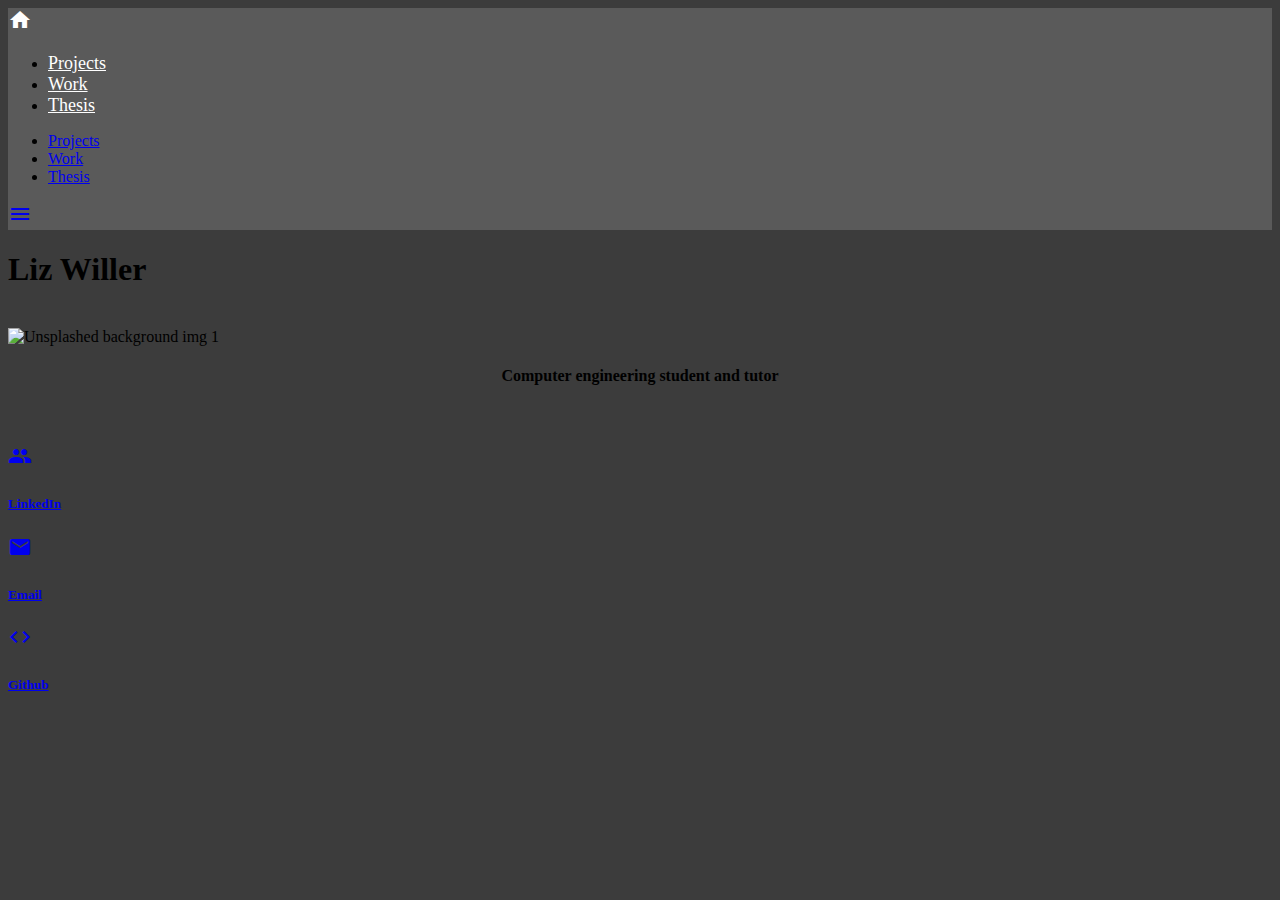
==== index.html @ 83aecbcd "Add files via upload" ====
<!DOCTYPE html>
<html lang="en">
<head>
  <meta http-equiv="Content-Type" content="text/html; charset=UTF-8"/>
  <meta name="viewport" content="width=device-width, initial-scale=1"/>
  <title>Liz Willer</title>

  <!-- CSS  -->
  <link href="https://fonts.googleapis.com/icon?family=Material+Icons" rel="stylesheet">
  <link href="css/materialize.css" type="text/css" rel="stylesheet" media="screen,projection"/>
  <link href="css/style.css" type="text/css" rel="stylesheet" media="screen,projection"/>
</head>
<body  style="background-color: rgb(60, 60, 60);">
  <nav  style="background-color: rgb(90, 90, 90);" role="navigation">
    <div class="nav-wrapper container">
      <a id="logo-container" href="./index.html" class="brand-logo" style="color: white; font-size: large;"><i class="material-icons">home</i></a>
      <ul class="right hide-on-med-and-down">
        <li ><a href="./projects.html" style="color: white; font-size: large;" >Projects</a></li>
        <li><a href="./work.html" style="color: white; font-size: large;">Work</a></li>
        <li><a href="./thesis.html" style="color: white; font-size: large;">Thesis</a></li>
      </ul>

      <ul id="nav-mobile" class="sidenav">
        <li><a href="./projects.html">Projects</a></li>
        <li><a href="./work.html">Work</a></li>
        <li><a href="./thesis.html">Thesis</a></li>
      </ul>
      <a href="#" data-target="nav-mobile" class="sidenav-trigger"><i class="material-icons">menu</i></a>
    </div>
  </nav>

  <div id="index-banner" class="parallax-container">
    <div class="section no-pad-bot">
      <div class="container" style="display: table;">
        
          <div style="display: table-cell; vertical-align: middle; width: 60%">
            <h1 class="heavy white-text text-darken-3">Liz Willer</h1>
            <br>
            
          </div>  
          
   
      </div>    
    </div>

    

    <div class="parallax"><img src="me4.jpg" alt="Unsplashed background img 1"></div>
  </div>






  <div class="container">
    <div class="section">
      <h4 style="text-align: center" class="white-text text-darken-3 heavy">Computer engineering student and tutor</h4>
    
      <!--   Icon Section   -->
      <br>
      <div class="row">
        <div class="col s12 m4">
          <a href= "https://www.linkedin.com/in/elizabeth-willer-07882b147/">
            <div class="icon-block">
              <h2 class="center white-text text-darken-2"><i class="material-icons">group</i></h2>
              <h5 class="center white-text text-darken-2">LinkedIn</h5>  
            </div>
          </a>
        </div>

        <div class="col s12 m4">
          <a href="mailto:e.willer@unsw.edu.au">
            <div class="icon-block">
              <h2 class="center white-text text-darken-2"><i class="material-icons">email</i></h2>
              <h5 class="center white-text text-darken-2">Email</h5> 
            </div>
          </a>
        </div>

        <div class="col s12 m4">
          <a href= "https://github.com/3rsw">
            <div class="icon-block">
              <h2 class="center white-text text-darken-2"><i class="material-icons">code</i></h2>
              <h5 class="center white-text text-darken-2">Github</h5>
            </div>
          </a>
        </div>
      </div>

    </div>
  </div>



  


  <!--  Scripts-->
  <script src="https://code.jquery.com/jquery-2.1.1.min.js"></script>
  <script src="js/materialize.js"></script>
  <script src="js/init.js"></script>

  </body>
</html>
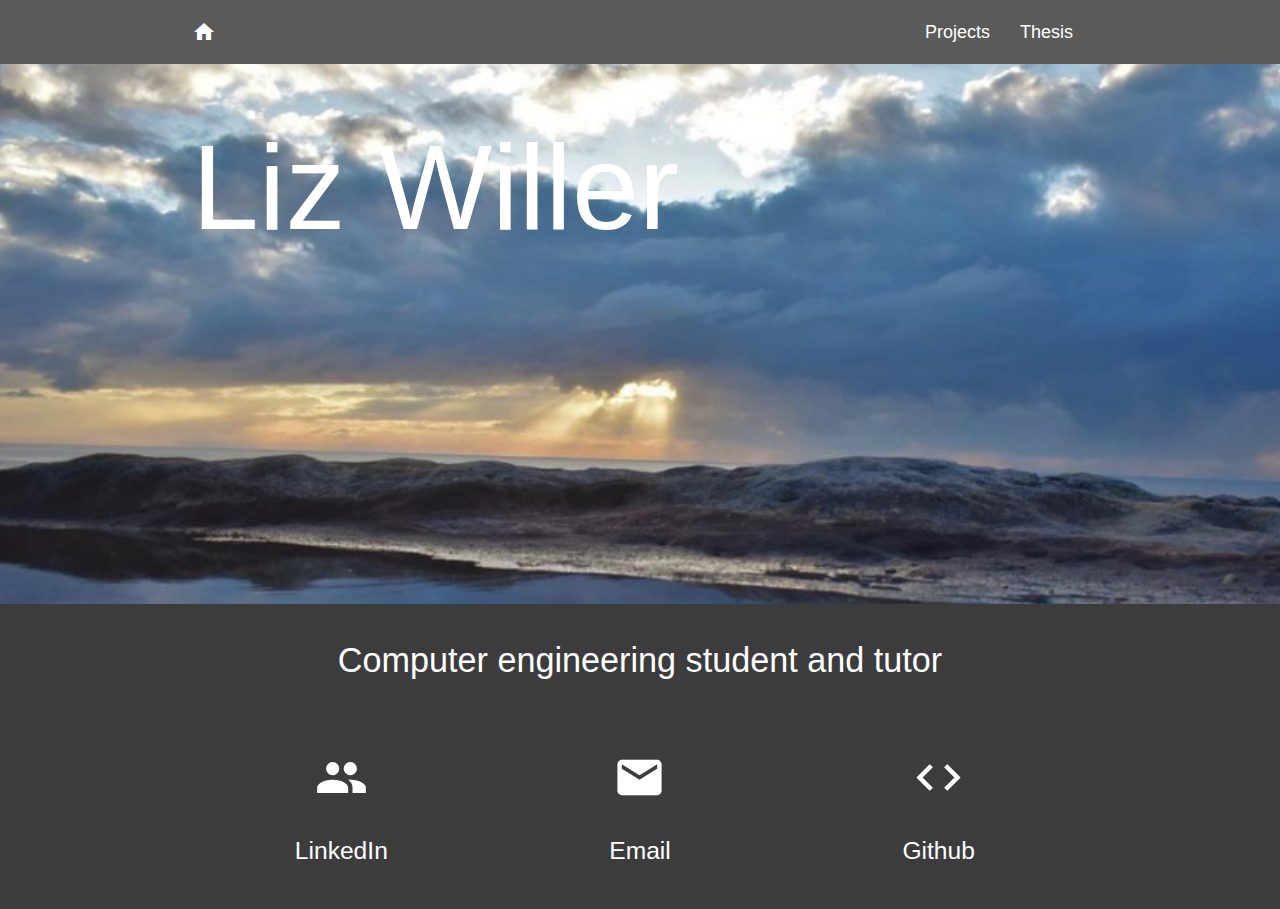
==== commit a25c09d8: "improve image functionality" ====
--- a/index.html
+++ b/index.html
@@ -16,13 +16,11 @@
       <a id="logo-container" href="./index.html" class="brand-logo" style="color: white; font-size: large;"><i class="material-icons">home</i></a>
       <ul class="right hide-on-med-and-down">
         <li ><a href="./projects.html" style="color: white; font-size: large;" >Projects</a></li>
-        <li><a href="./work.html" style="color: white; font-size: large;">Work</a></li>
         <li><a href="./thesis.html" style="color: white; font-size: large;">Thesis</a></li>
       </ul>
 
       <ul id="nav-mobile" class="sidenav">
         <li><a href="./projects.html">Projects</a></li>
-        <li><a href="./work.html">Work</a></li>
         <li><a href="./thesis.html">Thesis</a></li>
       </ul>
       <a href="#" data-target="nav-mobile" class="sidenav-trigger"><i class="material-icons">menu</i></a>
@@ -32,24 +30,13 @@
   <div id="index-banner" class="parallax-container">
     <div class="section no-pad-bot">
       <div class="container" style="display: table;">
-        
           <div style="display: table-cell; vertical-align: middle; width: 60%">
             <h1 class="heavy white-text text-darken-3">Liz Willer</h1>
             <br>
-            
           </div>  
-          
-   
       </div>    
     </div>
-
-    
-
-    <div class="parallax"><img src="me4.jpg" alt="Unsplashed background img 1"></div>
   </div>
-
-
-
 
 
 
--- a/css/style.css
+++ b/css/style.css
@@ -0,0 +1,72 @@
+/* Custom Stylesheet */
+/**
+ * Use this file to override Materialize files so you can update
+ * the core Materialize files in the future
+ *
+ * Made By MaterializeCSS.com
+ */
+
+nav ul a,
+nav .brand-logo {
+  color: #444;
+}
+
+p {
+  line-height: 2rem;
+}
+
+.sidenav-trigger {
+  color: #26a69a;
+}
+
+.parallax-container {
+
+  line-height: 0;
+  
+  color: rgba(34, 34, 34, 0.9);
+}
+
+.parallax-container .section {
+  width: 100%;
+}
+
+@media only screen and (max-width : 992px) {
+  .parallax-container .section {
+    position: absolute;
+    top: 40%;
+  }
+  #index-banner .section {
+    top: 10%;
+  }
+}
+
+@media only screen and (max-width : 600px) {
+  #index-banner .section {
+    top: 0;
+  }
+}
+
+.icon-block {
+  padding: 0 15px;
+}
+.icon-block .material-icons {
+  font-size: inherit;
+}
+
+footer.page-footer {
+  margin: 0;
+}
+
+img {
+  max-width: 100%;
+  object-fit: contain;
+}
+
+#index-banner {
+  background-image: url('sky.png');
+  background-repeat: no-repeat;
+  background-attachment: fixed;
+  background-size: cover;
+  background-position: bottom;
+  height: 60vh;
+}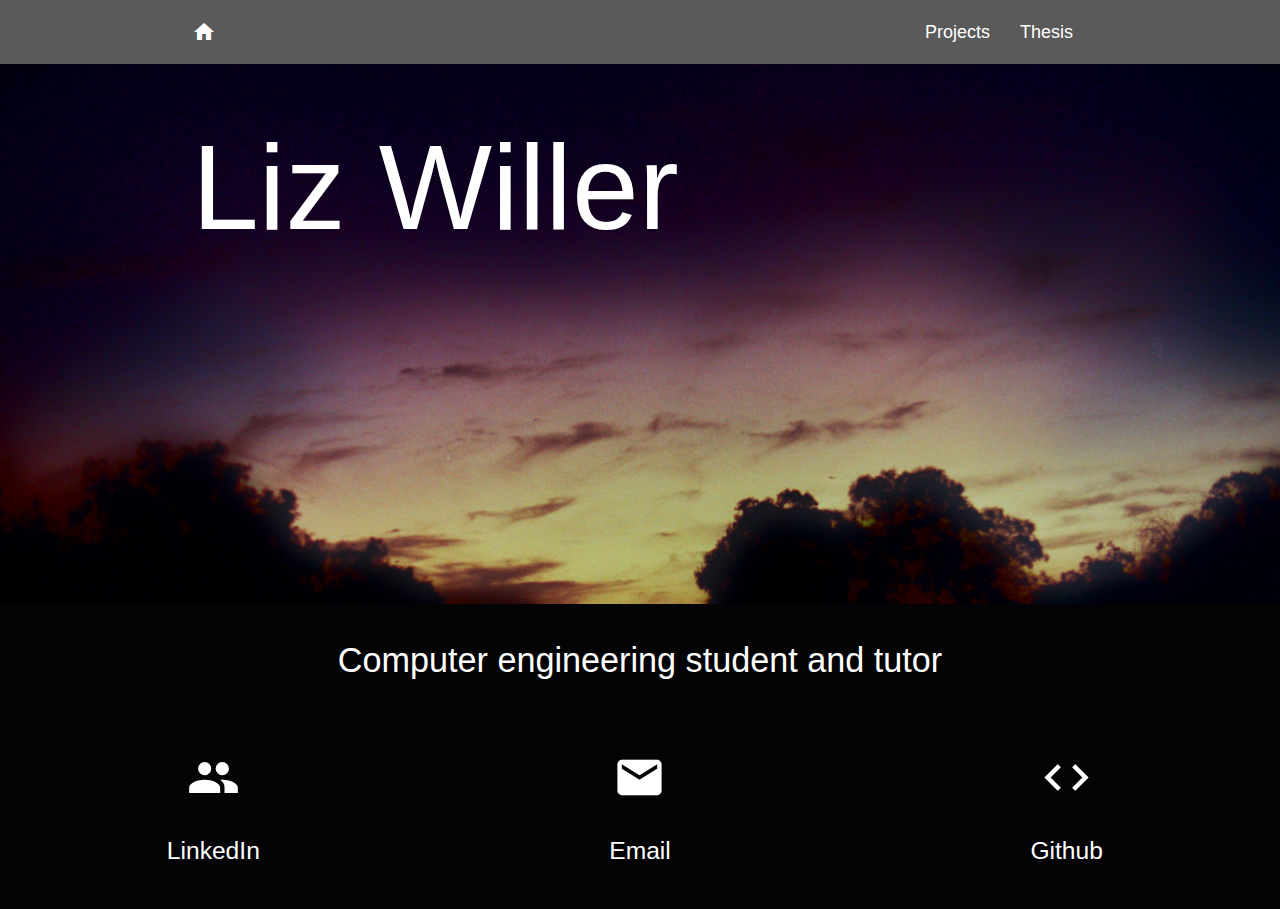
==== commit 97aabac7: "change background" ====
--- a/index.html
+++ b/index.html
@@ -40,7 +40,7 @@
 
 
 
-  <div class="container">
+  <div style="background-color:#040306"container>
     <div class="section">
       <h4 style="text-align: center" class="white-text text-darken-3 heavy">Computer engineering student and tutor</h4>
     
--- a/css/style.css
+++ b/css/style.css
@@ -63,7 +63,7 @@
 }
 
 #index-banner {
-  background-image: url('sky.png');
+  background-image: url('sky_2.JPG');
   background-repeat: no-repeat;
   background-attachment: fixed;
   background-size: cover;
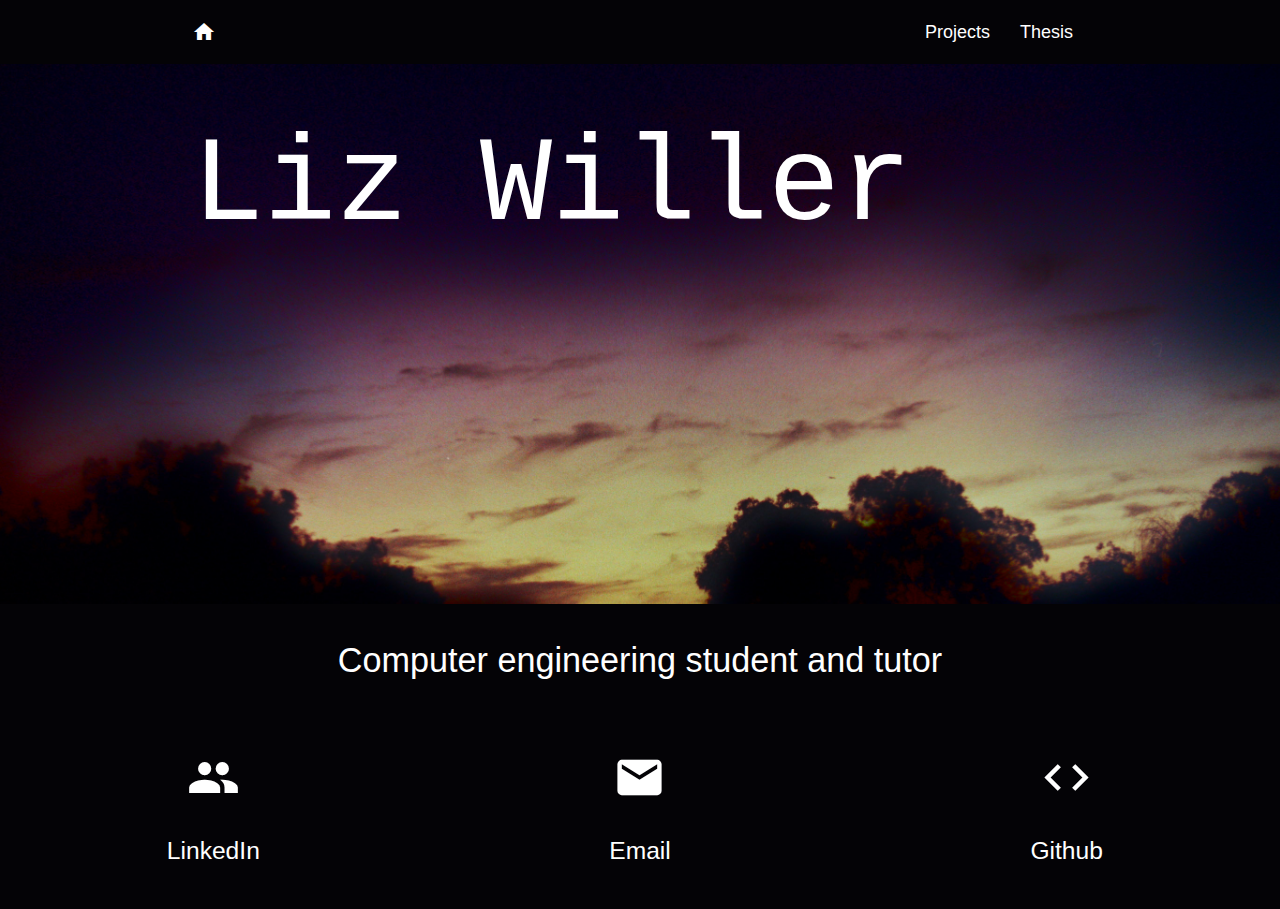
==== commit 633a8006: "Change title font" ====
--- a/index.html
+++ b/index.html
@@ -10,8 +10,8 @@
   <link href="css/materialize.css" type="text/css" rel="stylesheet" media="screen,projection"/>
   <link href="css/style.css" type="text/css" rel="stylesheet" media="screen,projection"/>
 </head>
-<body  style="background-color: rgb(60, 60, 60);">
-  <nav  style="background-color: rgb(90, 90, 90);" role="navigation">
+<body  style="background-color: #040306;">
+  <nav  style="background-color: #040306;" role="navigation">
     <div class="nav-wrapper container">
       <a id="logo-container" href="./index.html" class="brand-logo" style="color: white; font-size: large;"><i class="material-icons">home</i></a>
       <ul class="right hide-on-med-and-down">
@@ -31,7 +31,7 @@
     <div class="section no-pad-bot">
       <div class="container" style="display: table;">
           <div style="display: table-cell; vertical-align: middle; width: 60%">
-            <h1 class="heavy white-text text-darken-3">Liz Willer</h1>
+            <h1 style="color: white; font-family: 'Courier New', Courier, monospace" heavy white-text text-darken-3>Liz Willer</h1>
             <br>
           </div>  
       </div>    
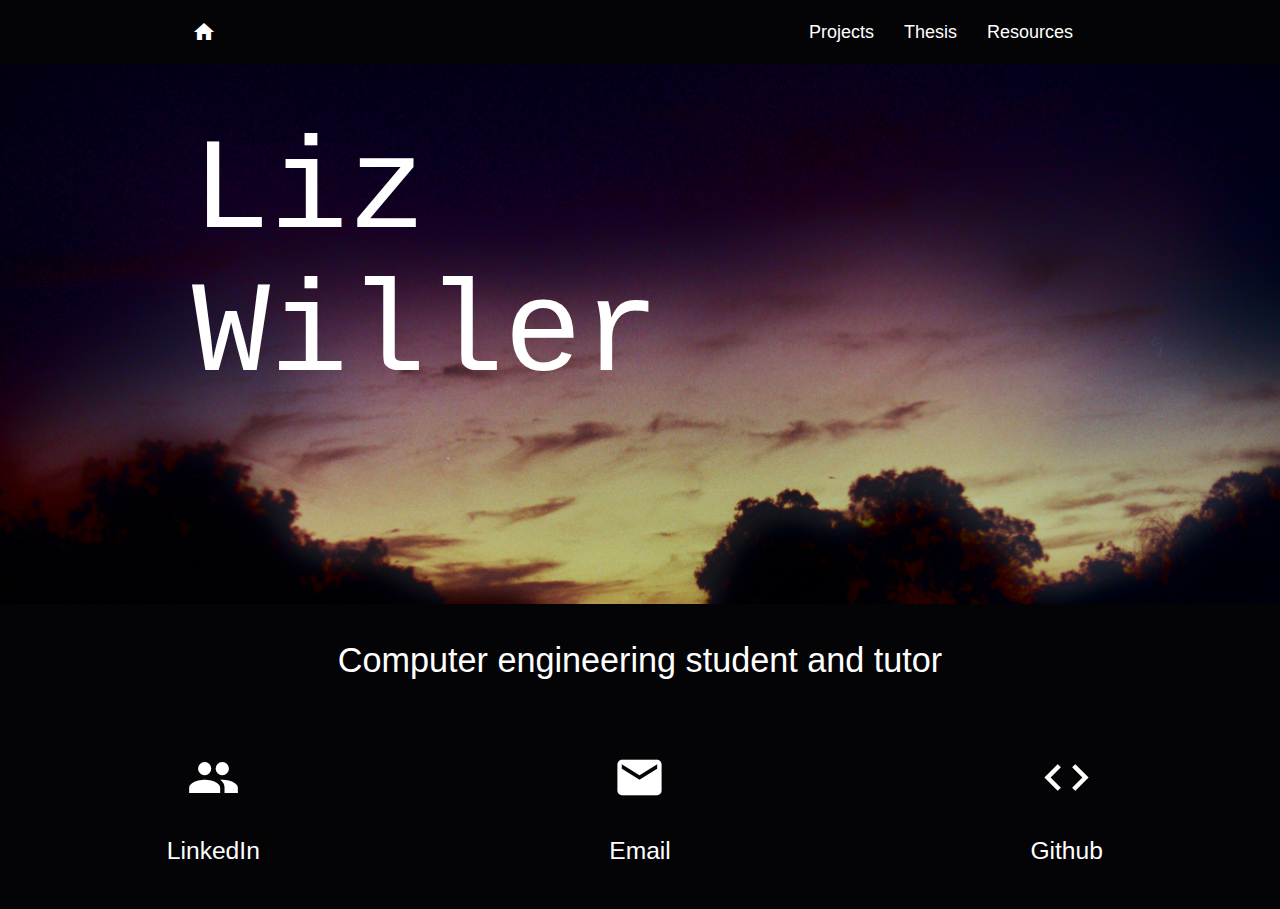
==== commit c389a655: "Fixed font size and added resources" ====
--- a/index.html
+++ b/index.html
@@ -17,11 +17,13 @@
       <ul class="right hide-on-med-and-down">
         <li ><a href="./projects.html" style="color: white; font-size: large;" >Projects</a></li>
         <li><a href="./thesis.html" style="color: white; font-size: large;">Thesis</a></li>
+        <li><a href="./resources.html" style="color: white; font-size: large;">Resources</a></li>
       </ul>
 
       <ul id="nav-mobile" class="sidenav">
         <li><a href="./projects.html">Projects</a></li>
         <li><a href="./thesis.html">Thesis</a></li>
+        <li><a href="./resources.html">Resources</a></li>
       </ul>
       <a href="#" data-target="nav-mobile" class="sidenav-trigger"><i class="material-icons">menu</i></a>
     </div>
@@ -31,7 +33,7 @@
     <div class="section no-pad-bot">
       <div class="container" style="display: table;">
           <div style="display: table-cell; vertical-align: middle; width: 60%">
-            <h1 style="color: white; font-family: 'Courier New', Courier, monospace" heavy white-text text-darken-3>Liz Willer</h1>
+            <h1 style="color: white; font-family: 'Courier New', Courier, monospace" heavy white-text text-darken-3>Liz <br> Willer</h1>
             <br>
           </div>  
       </div>    
--- a/css/style.css
+++ b/css/style.css
@@ -13,6 +13,10 @@
 
 p {
   line-height: 2rem;
+}
+
+h1 {
+  font-size: clamp(5px, 20vmin, 130px);
 }
 
 .sidenav-trigger {
